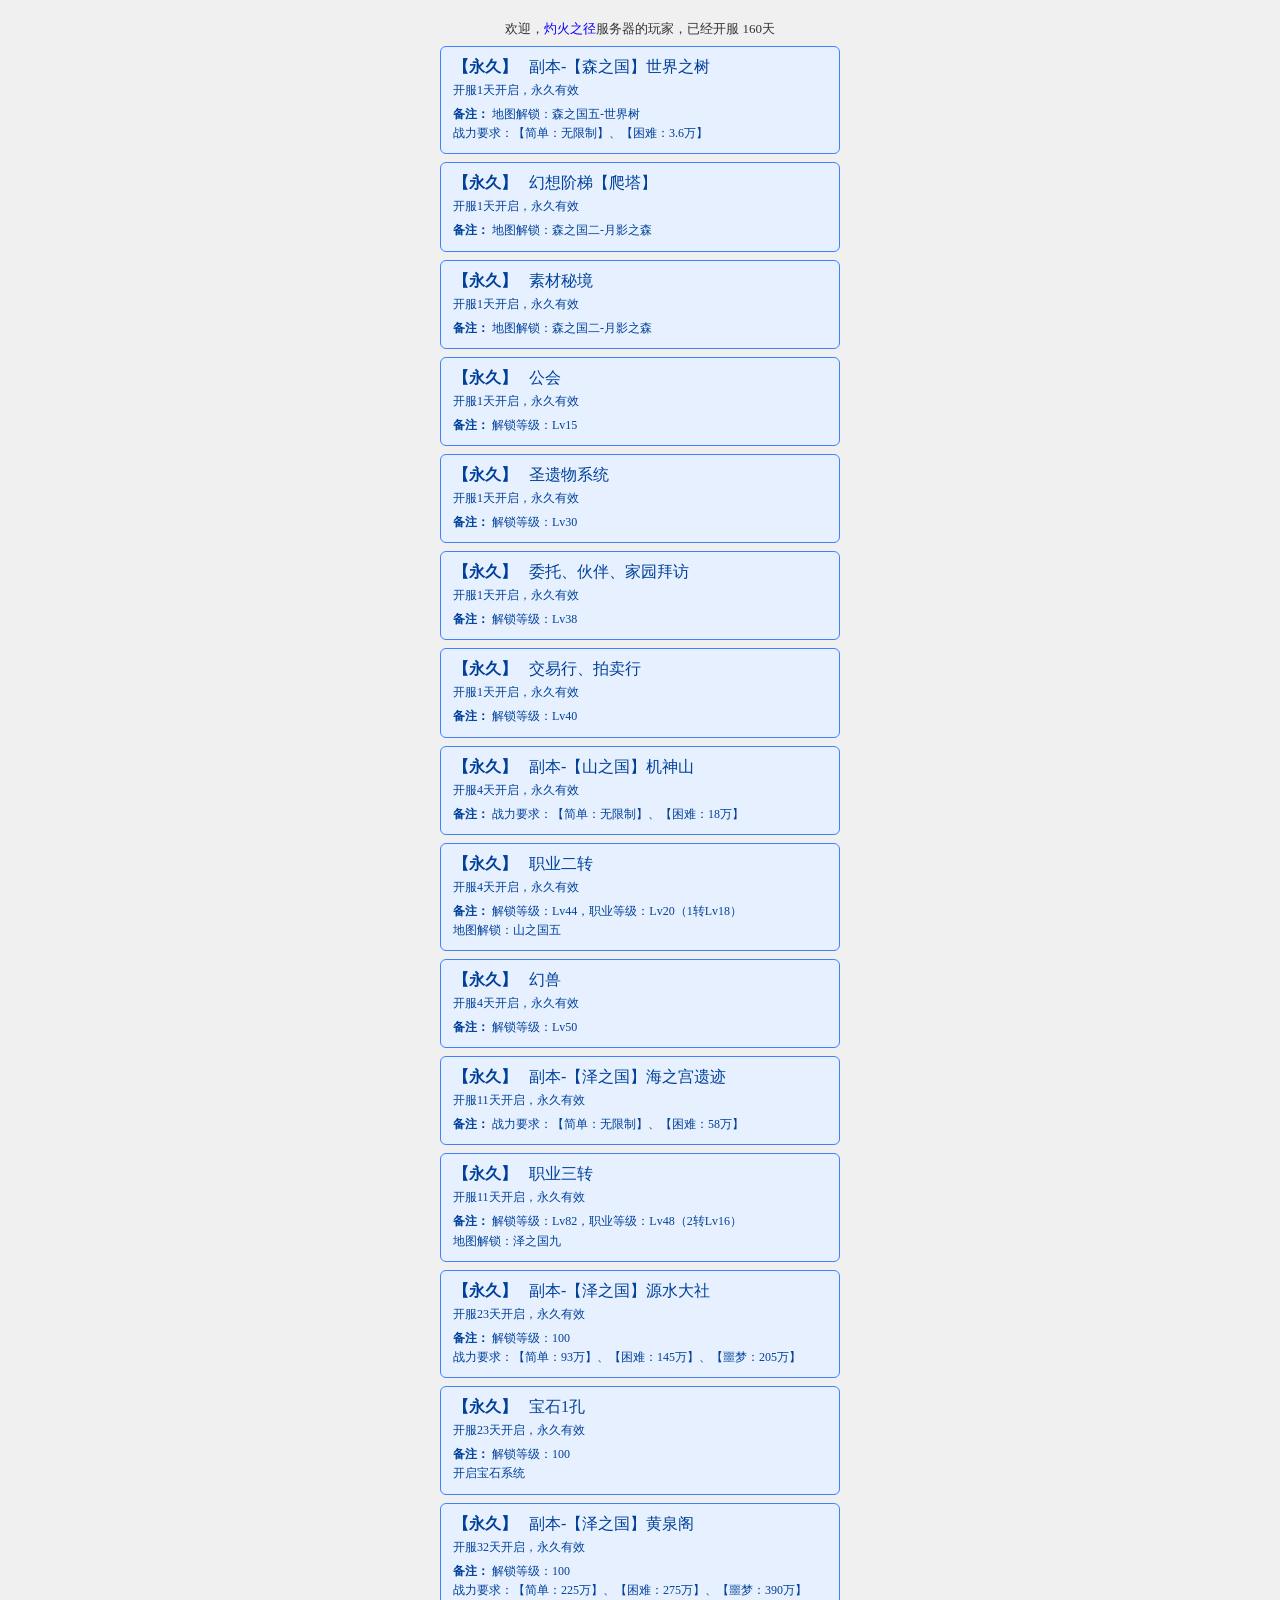
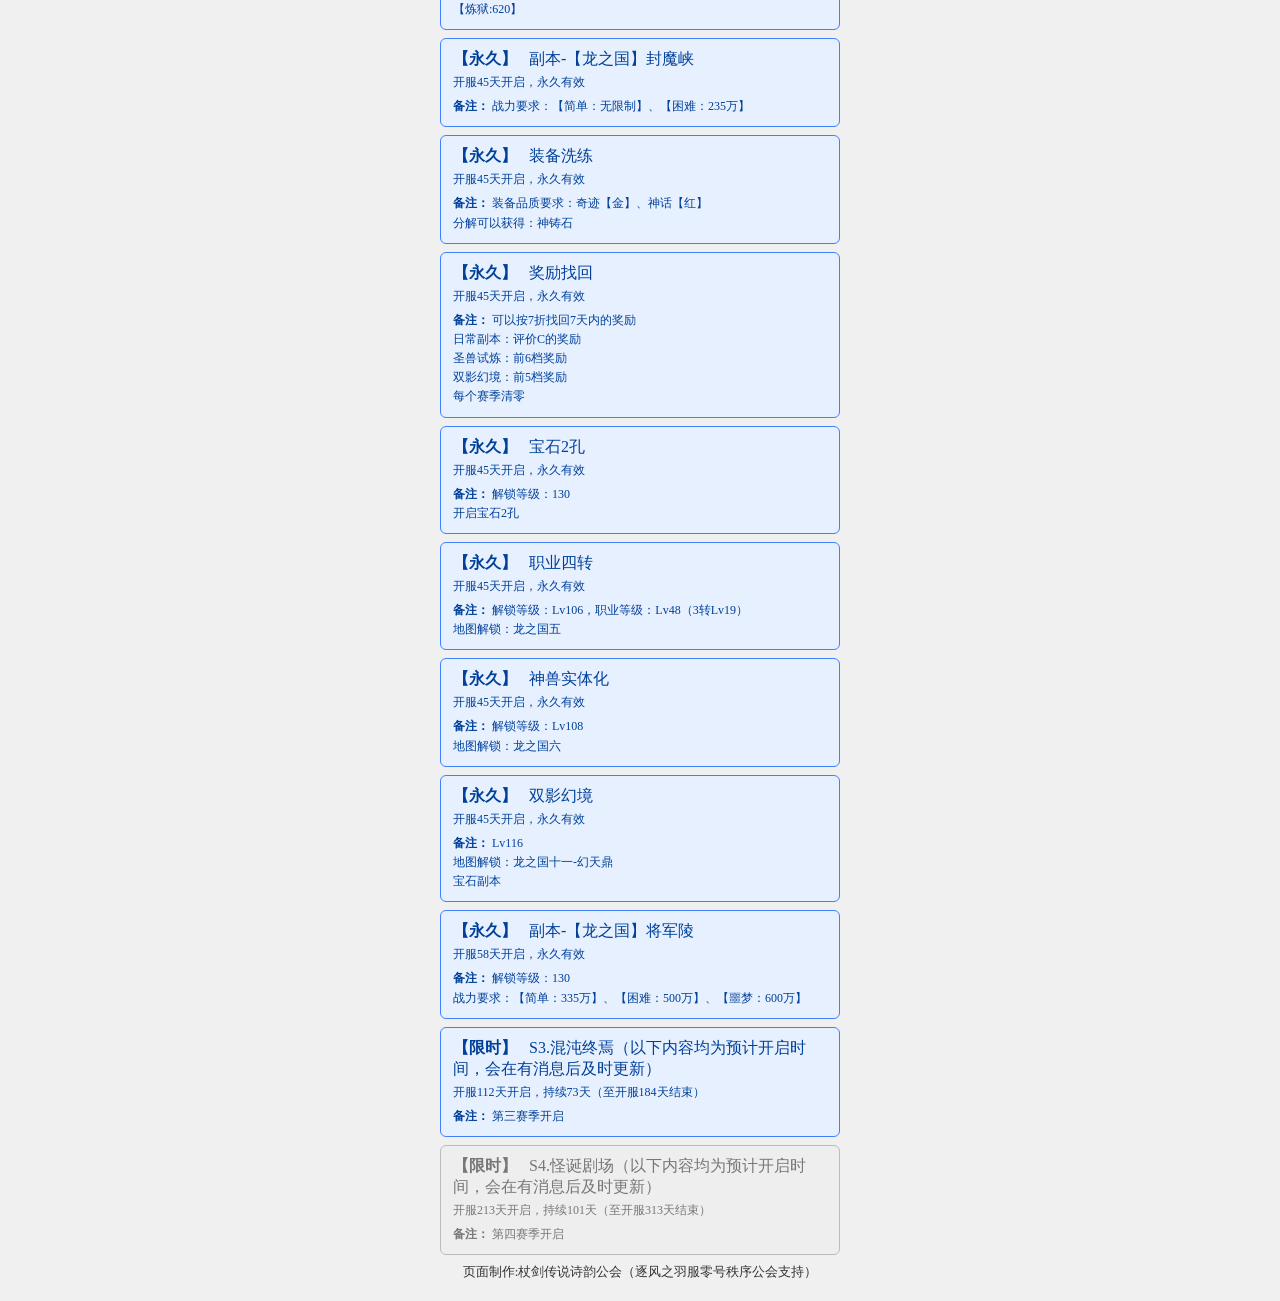
==== shiyun/index.html @ 3b017c66 "Add files via upload" ====
<!DOCTYPE html>
<html lang="zh-CN">
<head>
    <!--
    心の羁绊，为梦想而努力
    月桂工作室
    更新日期：2026年6月23日
    版本号：102
    -->
    <meta charset="UTF-8">
    <meta name="viewport" content="width=device-width, initial-scale=1.0">
    <title>杖剑传说-逐风之羽公会</title>
    <style>
 body{display:flex;flex-direction:column;align-items:center;min-height:100vh;margin:0;padding:20px;box-sizing:border-box;background-color:#f0f0f0;font-family:"Times New Roman","SimSun",serif}#time{font-size:13px;color:#333;width:320px;text-align:right;margin-bottom:20px}#activityBox{width:400px}.activity-item{padding:10px 12px;margin:8px 0;border-radius:6px}.activity-active{background:#e6f0ff;border:1px solid #4080ff;color:#004099}.activity-future{background:#eeeeee;border:1px solid #bbbbbb;color:#777777}.type-tag{font-weight:bold;margin-right:8px}.day-info{font-size:12px;margin-top:4px}.remark{margin-top:6px;font-size:12px;line-height:1.6}.remark-label{font-weight:bold}.count-down{margin:4px 0;font-size:12px;color:#993300;font-weight:bold}.remark{margin-top:6px;font-size:12px;line-height:1.6}.remark-label{font-weight:bold}
    </style>
</head>
<body>
    <!-- 欢迎 + 区服 + 开服时间 -->
    <div style="text-align: right; font-size:13px; color: #333;"><text>欢迎，</text><text style="color:#0800ff">灼火之径</text>服务器的玩家，<text id="time" class="lines_right"></text></div>
    <!--<div id="s1box"><p><a href="./Activity/S1/S1star.html">原初之星计算器(S1)</a></p></div>-->
    <div id="activityBox"></div>
    <!--页尾-->
    <div style="text-align:center;font-size:13px; color: #333;"><text>页面制作:杖剑传说诗韵公会（逐风之羽服零号秩序公会支持）</text></div>

    <!-- js 声明区域 -->

    <script src="./js/TimeMode.js"></script>
    <script src="./js/TimeLine.js?Ver=110&updatetime=202606250000"></script>
</body>
</html>
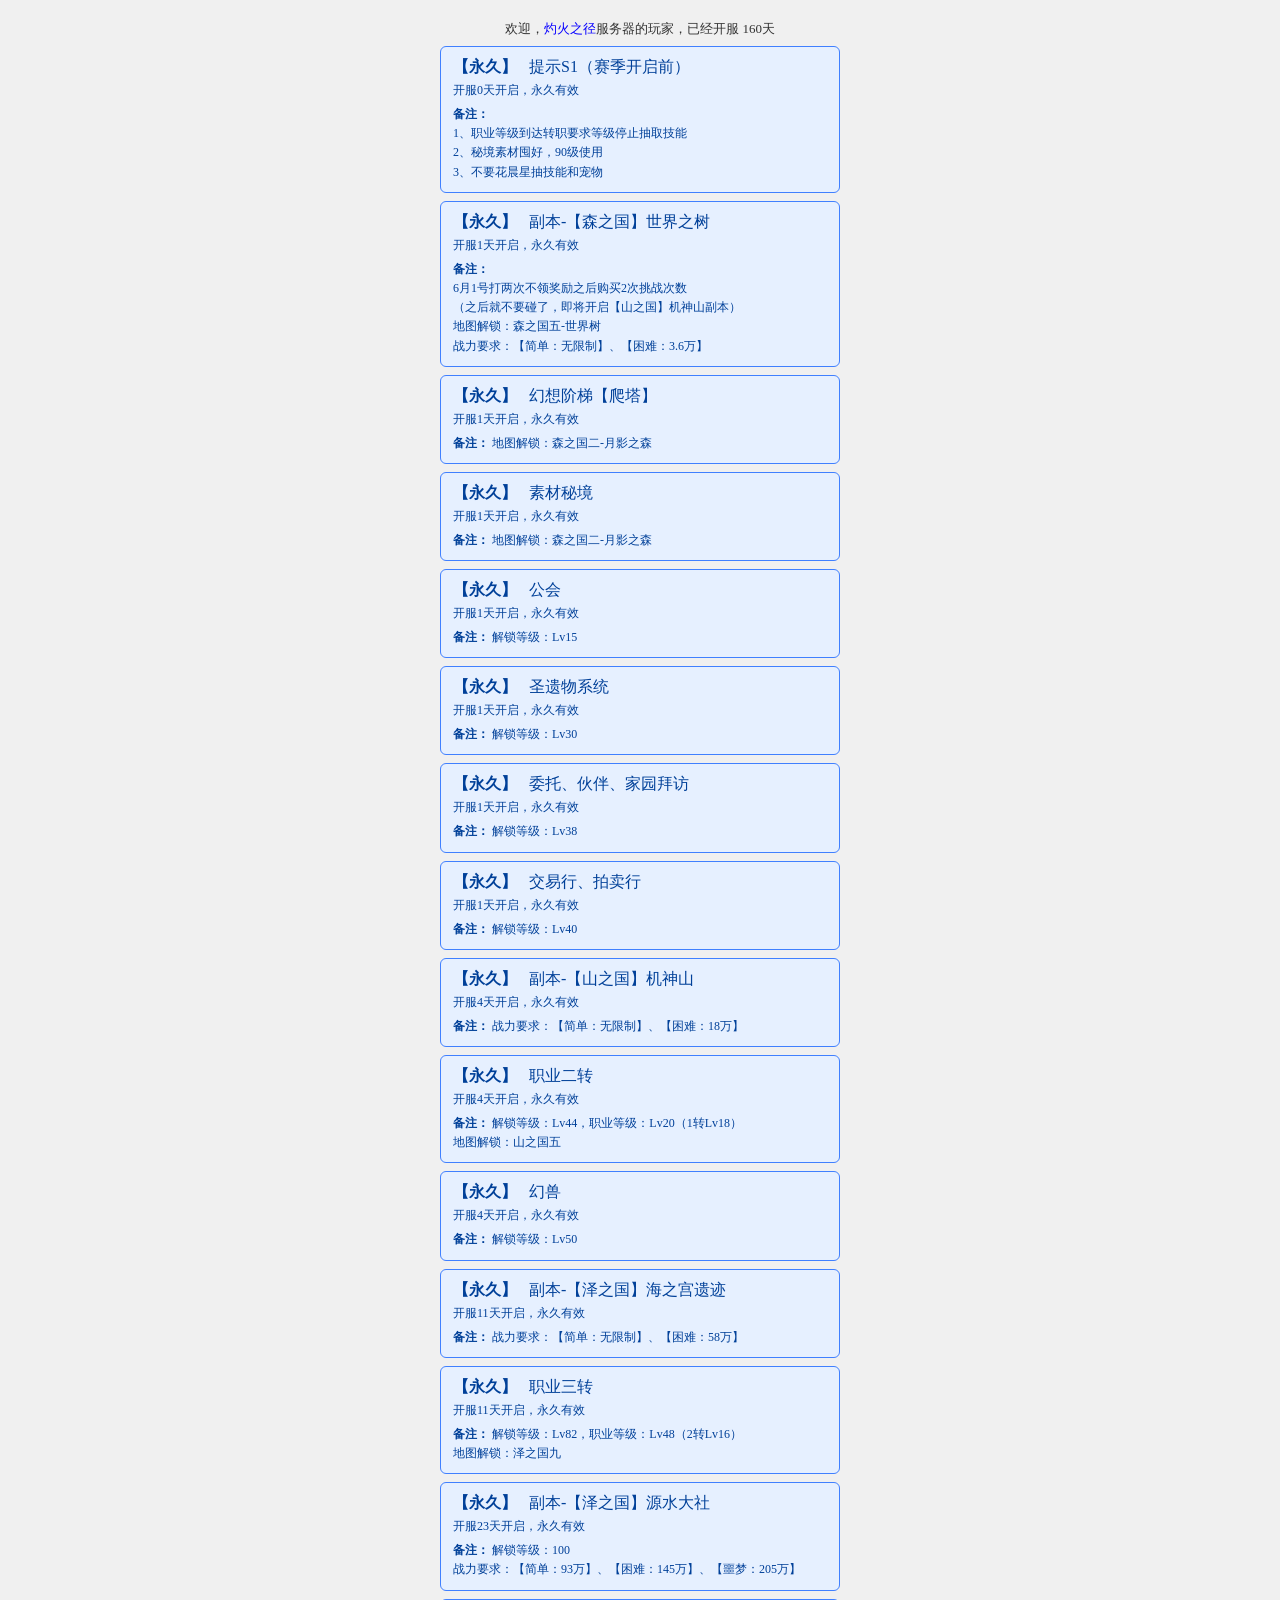
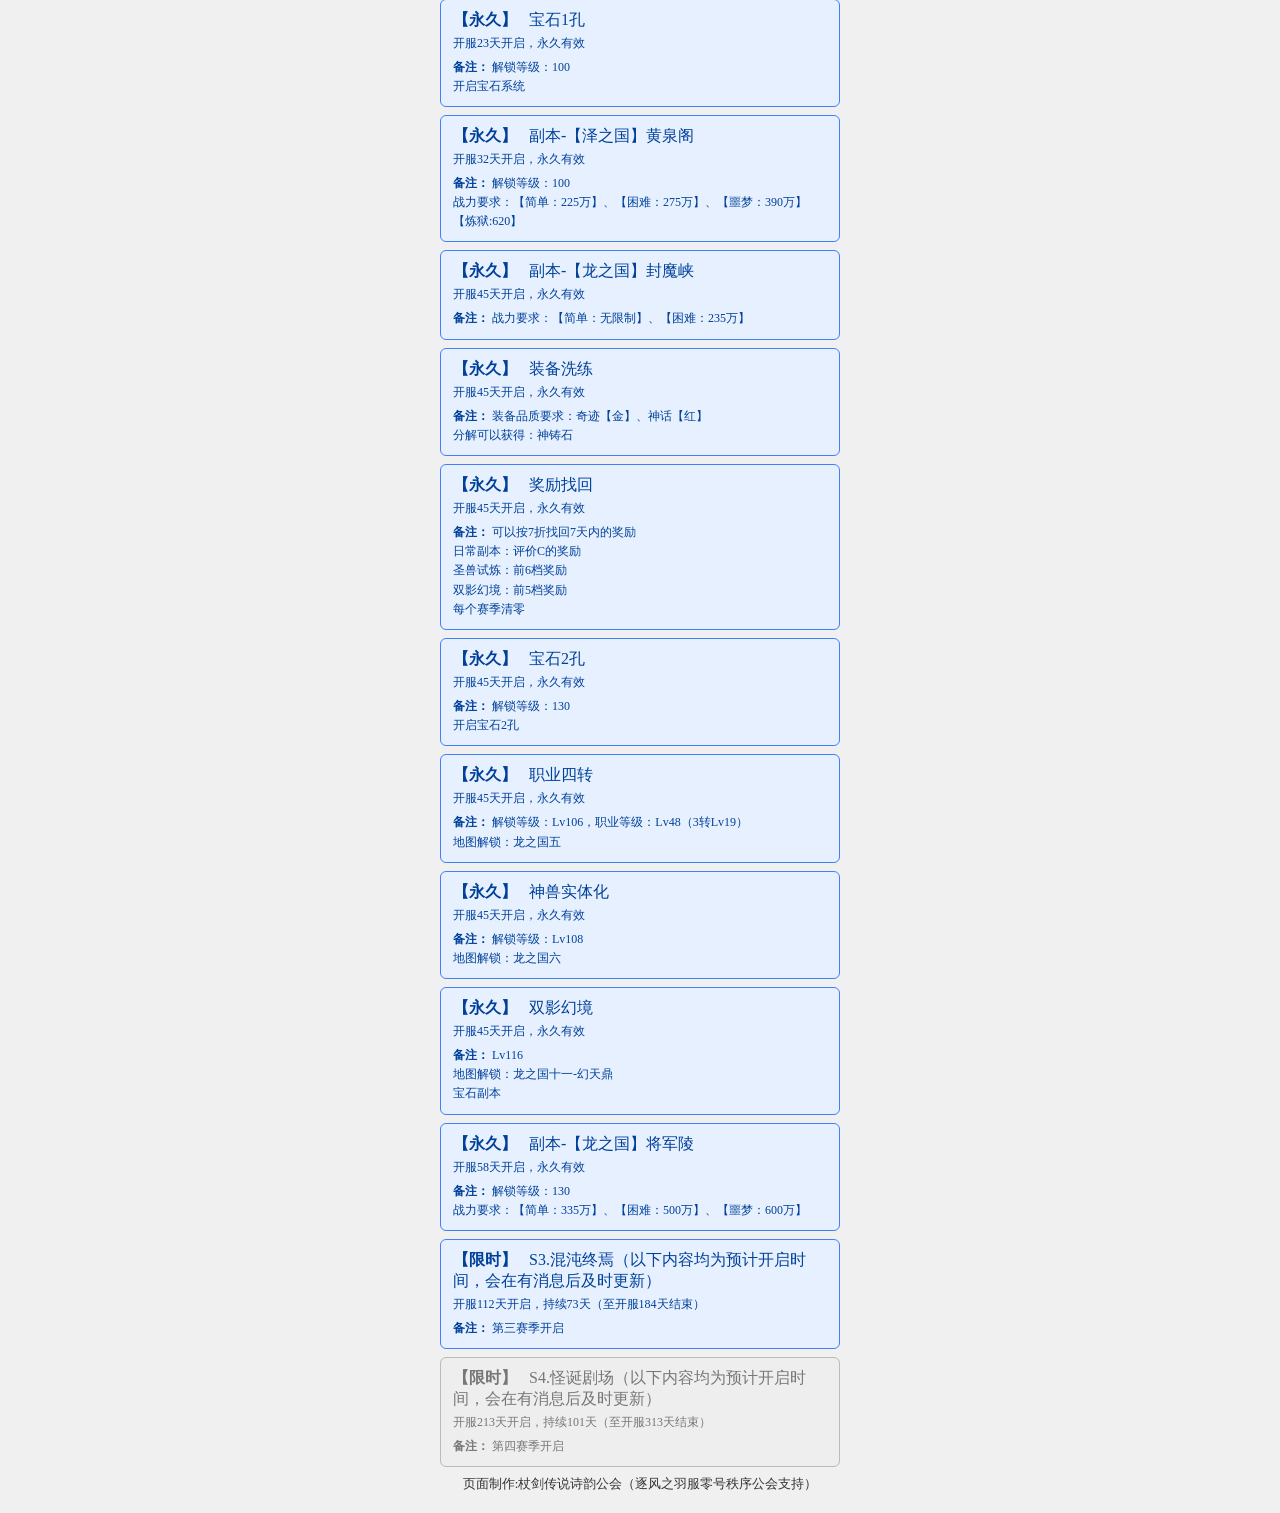
==== commit 4691284c: "Add files via upload" ====
--- a/shiyun/index.html
+++ b/shiyun/index.html
@@ -10,7 +10,7 @@
     -->
     <meta charset="UTF-8">
     <meta name="viewport" content="width=device-width, initial-scale=1.0">
-    <title>杖剑传说-逐风之羽公会</title>
+    <title>杖剑传说-诗韵公会</title>
     <style>
  body{display:flex;flex-direction:column;align-items:center;min-height:100vh;margin:0;padding:20px;box-sizing:border-box;background-color:#f0f0f0;font-family:"Times New Roman","SimSun",serif}#time{font-size:13px;color:#333;width:320px;text-align:right;margin-bottom:20px}#activityBox{width:400px}.activity-item{padding:10px 12px;margin:8px 0;border-radius:6px}.activity-active{background:#e6f0ff;border:1px solid #4080ff;color:#004099}.activity-future{background:#eeeeee;border:1px solid #bbbbbb;color:#777777}.type-tag{font-weight:bold;margin-right:8px}.day-info{font-size:12px;margin-top:4px}.remark{margin-top:6px;font-size:12px;line-height:1.6}.remark-label{font-weight:bold}.count-down{margin:4px 0;font-size:12px;color:#993300;font-weight:bold}.remark{margin-top:6px;font-size:12px;line-height:1.6}.remark-label{font-weight:bold}
     </style>
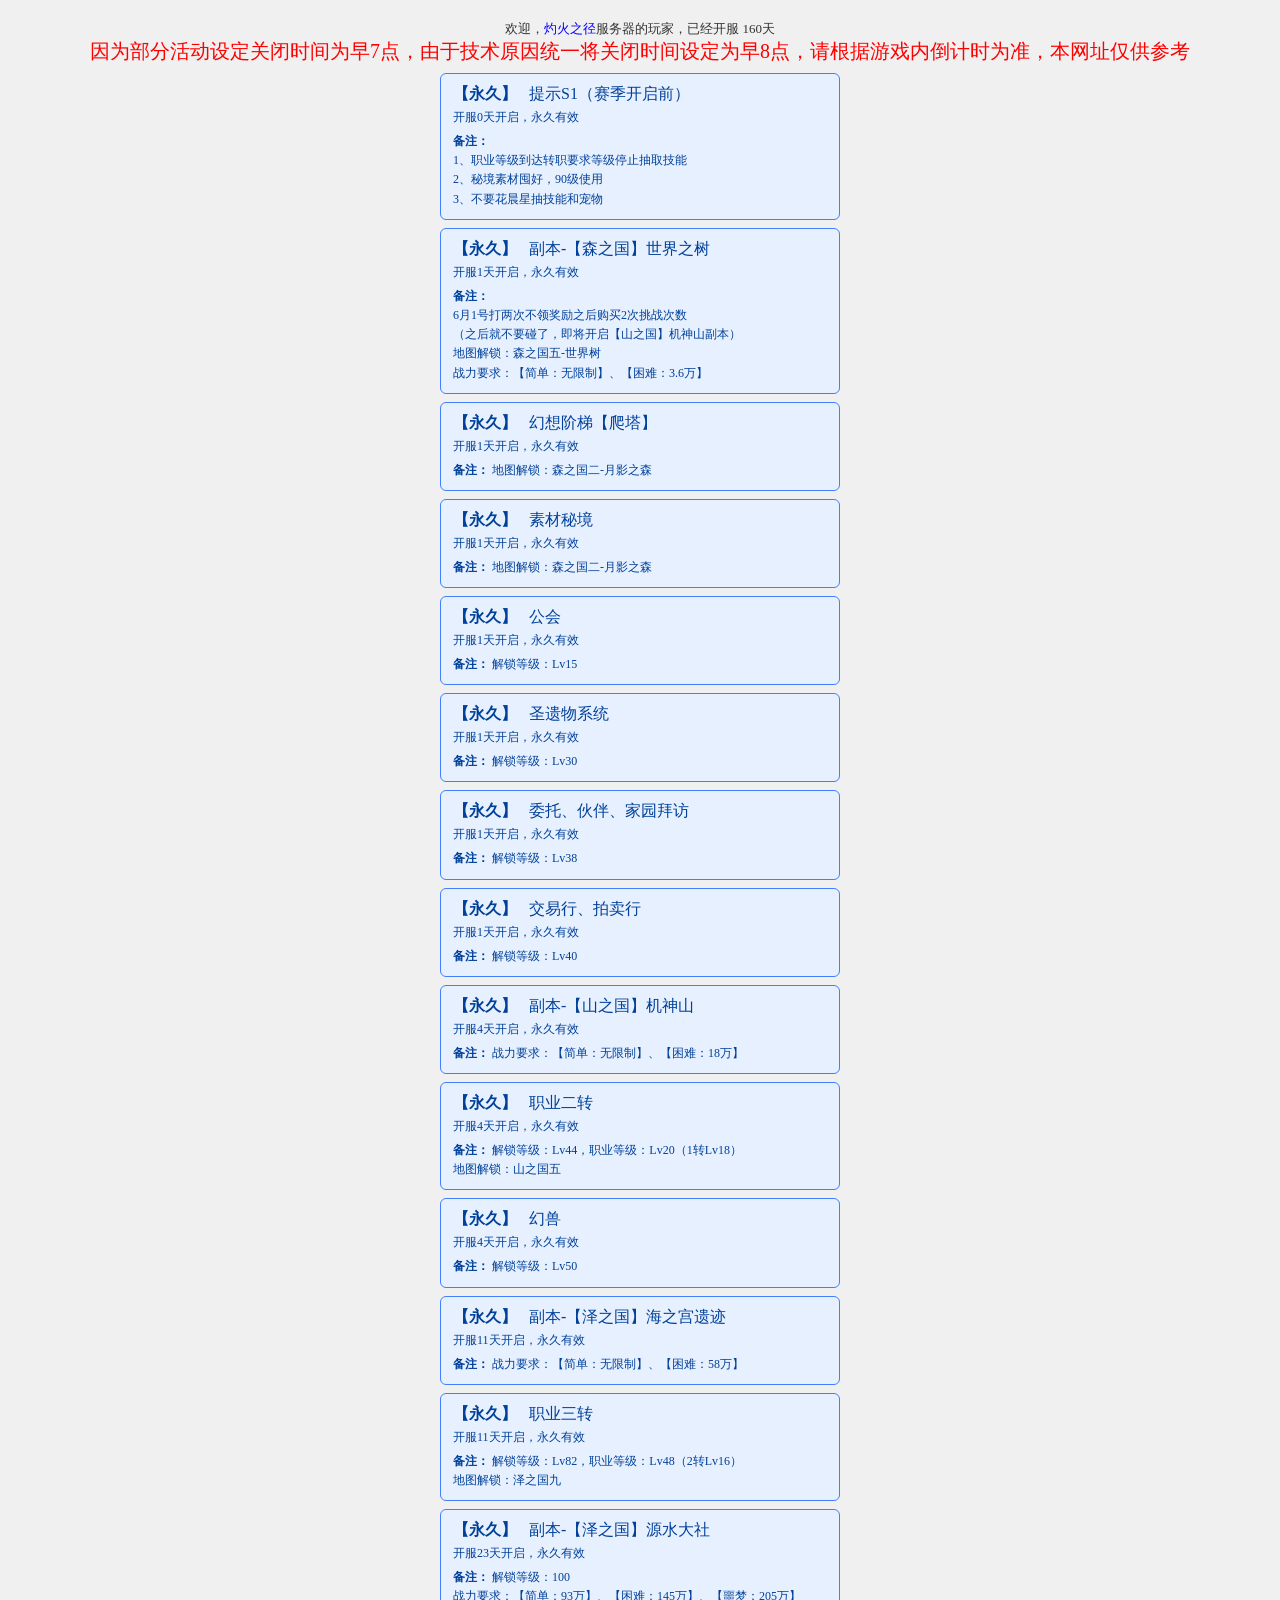
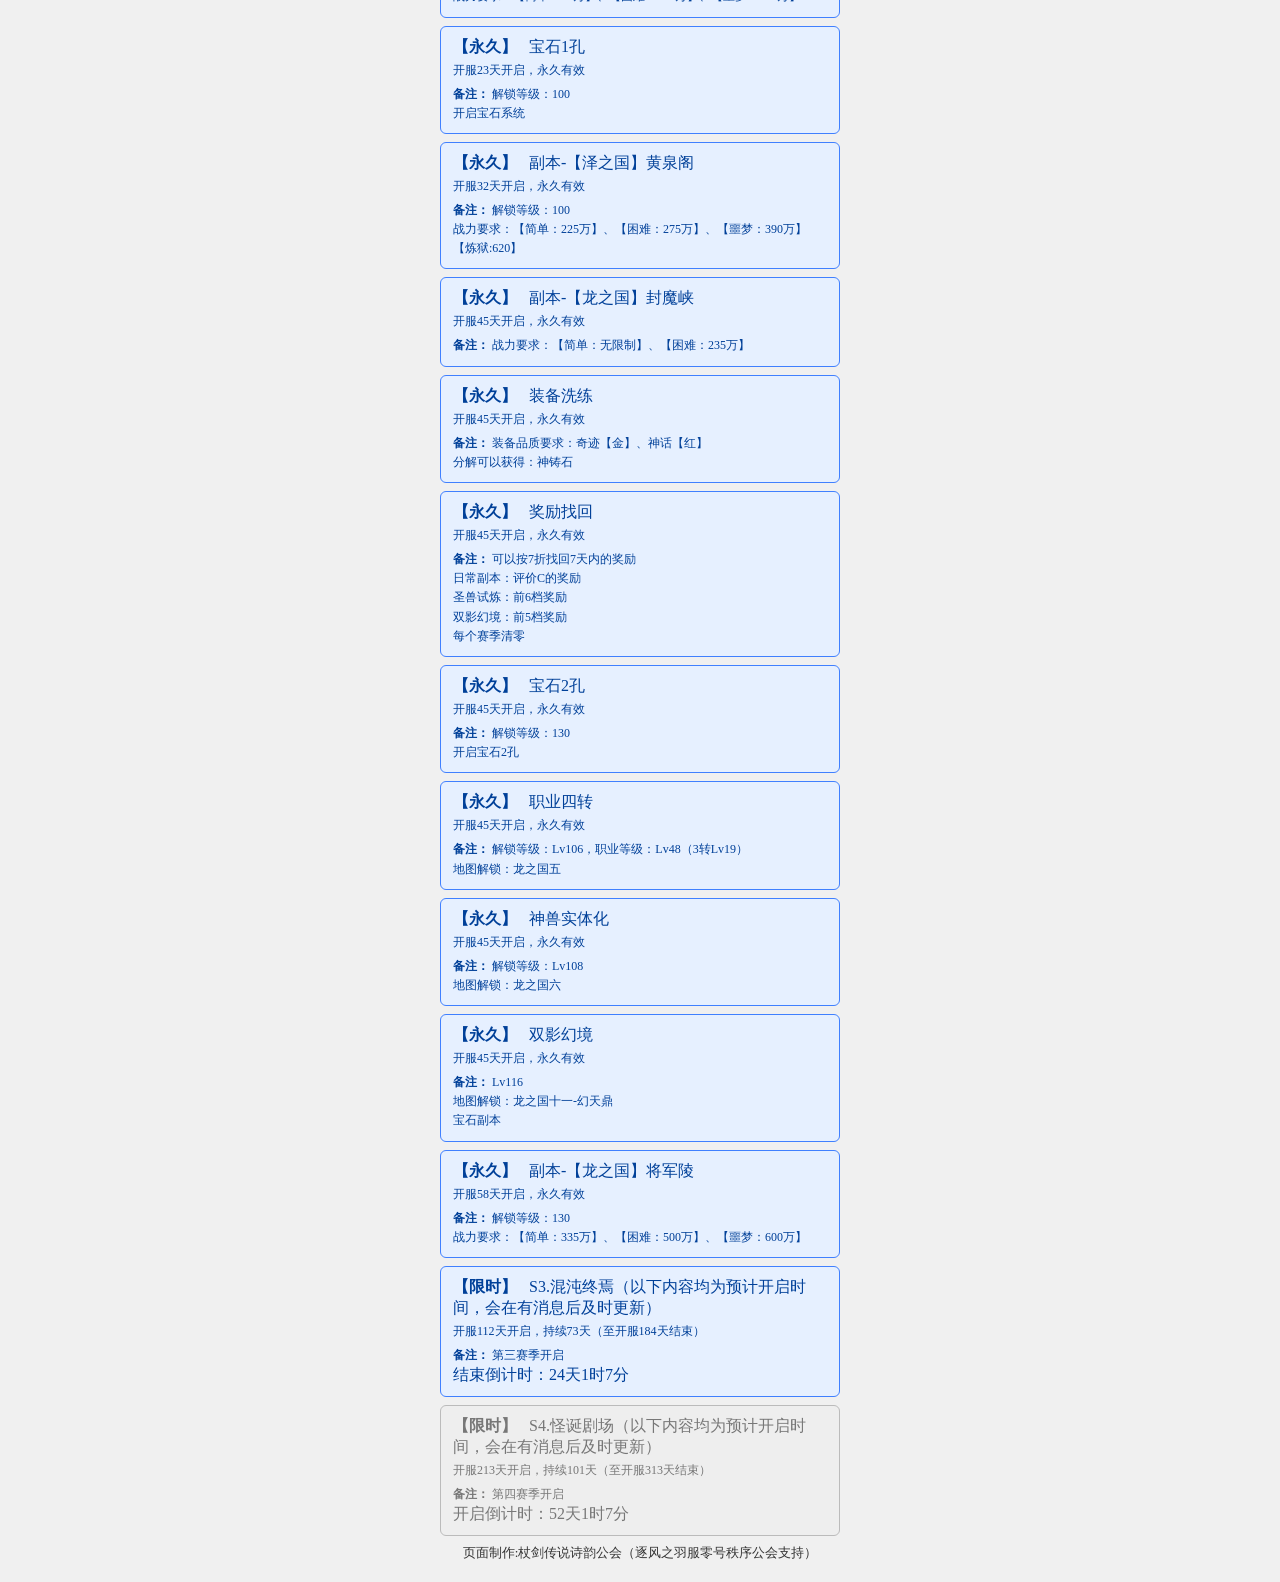
==== commit cbca174d: "Add files via upload" ====
--- a/shiyun/index.html
+++ b/shiyun/index.html
@@ -19,6 +19,7 @@
     <!-- 欢迎 + 区服 + 开服时间 -->
     <div style="text-align: right; font-size:13px; color: #333;"><text>欢迎，</text><text style="color:#0800ff">灼火之径</text>服务器的玩家，<text id="time" class="lines_right"></text></div>
     <!--<div id="s1box"><p><a href="./Activity/S1/S1star.html">原初之星计算器(S1)</a></p></div>-->
+    <div style="text-align: center; font-size: 20px;color:#ff0000"><text>因为部分活动设定关闭时间为早7点，由于技术原因统一将关闭时间设定为早8点，请根据游戏内倒计时为准，本网址仅供参考</text></div>
     <div id="activityBox"></div>
     <!--页尾-->
     <div style="text-align:center;font-size:13px; color: #333;"><text>页面制作:杖剑传说诗韵公会（逐风之羽服零号秩序公会支持）</text></div>
@@ -26,6 +27,6 @@
     <!-- js 声明区域 -->
 
     <script src="./js/TimeMode.js"></script>
-    <script src="./js/TimeLine.js?Ver=110&updatetime=202606250000"></script>
+    <script src="./js/TimeLine.js?Ver=200&updatetime=202607010000"></script>
 </body>
 </html>
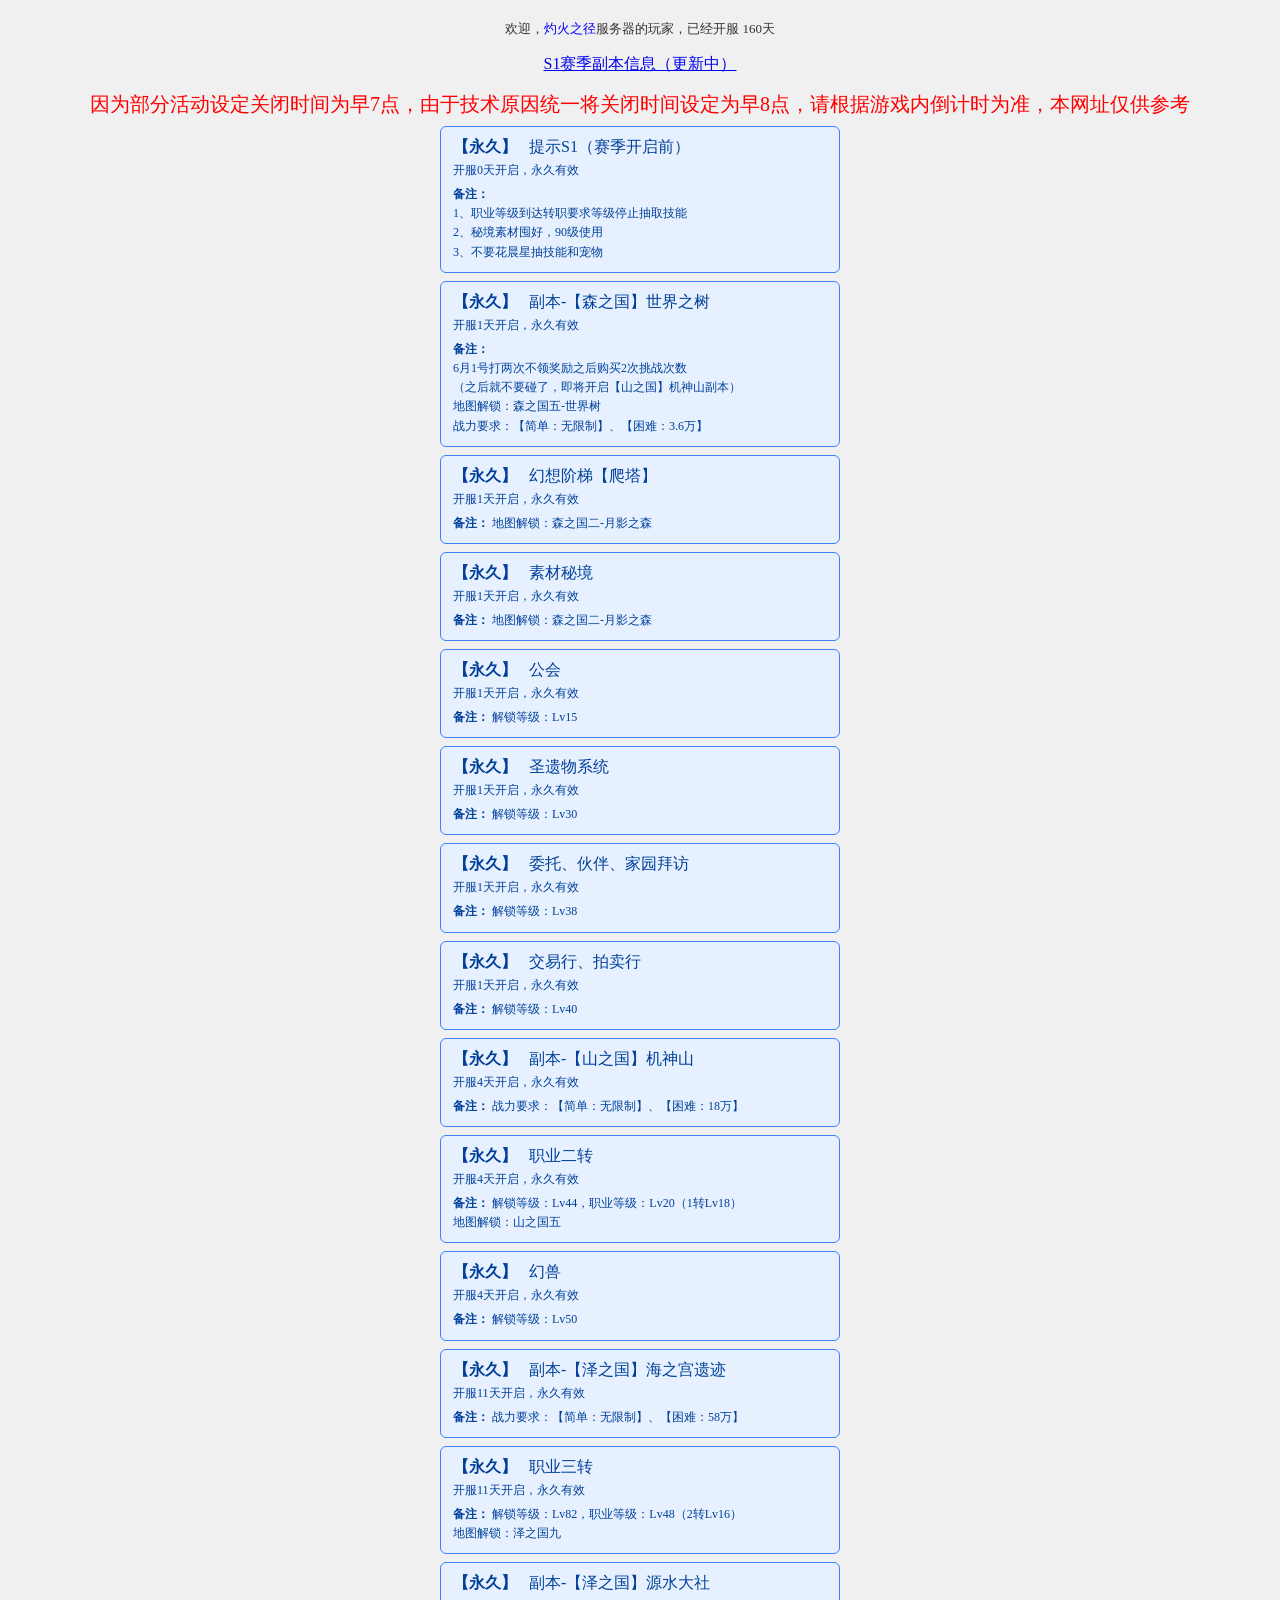
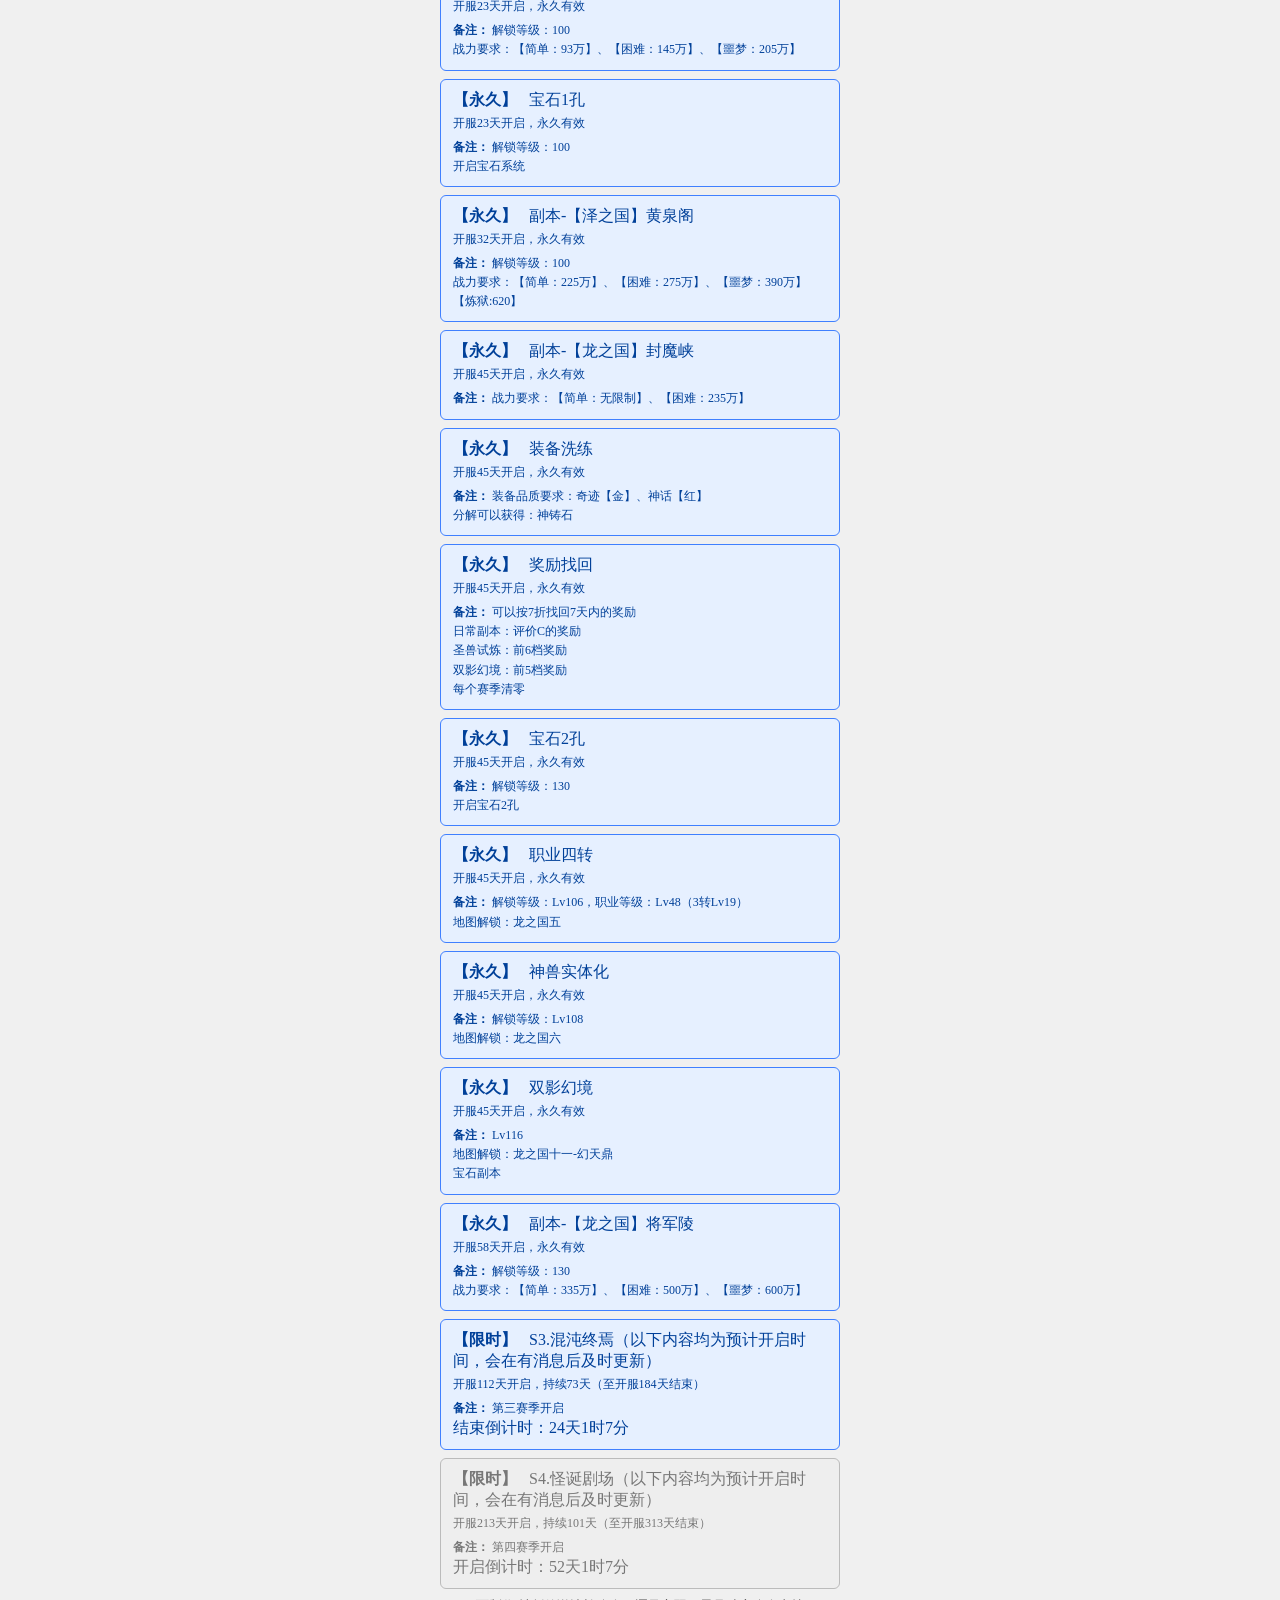
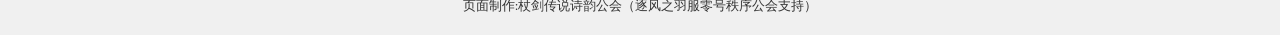
==== commit da8b1ee1: "Add files via upload" ====
--- a/shiyun/index.html
+++ b/shiyun/index.html
@@ -19,6 +19,7 @@
     <!-- 欢迎 + 区服 + 开服时间 -->
     <div style="text-align: right; font-size:13px; color: #333;"><text>欢迎，</text><text style="color:#0800ff">灼火之径</text>服务器的玩家，<text id="time" class="lines_right"></text></div>
     <!--<div id="s1box"><p><a href="./Activity/S1/S1star.html">原初之星计算器(S1)</a></p></div>-->
+    <div id="s1fbbox"><p><a href="/h5/Ins/S1.html?Ver=100&updatetime=202607020000&form=shiyunindex">S1赛季副本信息（更新中）</a></p></div></div>
     <div style="text-align: center; font-size: 20px;color:#ff0000"><text>因为部分活动设定关闭时间为早7点，由于技术原因统一将关闭时间设定为早8点，请根据游戏内倒计时为准，本网址仅供参考</text></div>
     <div id="activityBox"></div>
     <!--页尾-->
@@ -26,7 +27,7 @@
 
     <!-- js 声明区域 -->
 
-    <script src="./js/TimeMode.js"></script>
+    <script src="./js/TimeMode.js?Ver=100&updatetime=202607020000"></script>
     <script src="./js/TimeLine.js?Ver=200&updatetime=202607010000"></script>
 </body>
 </html>
